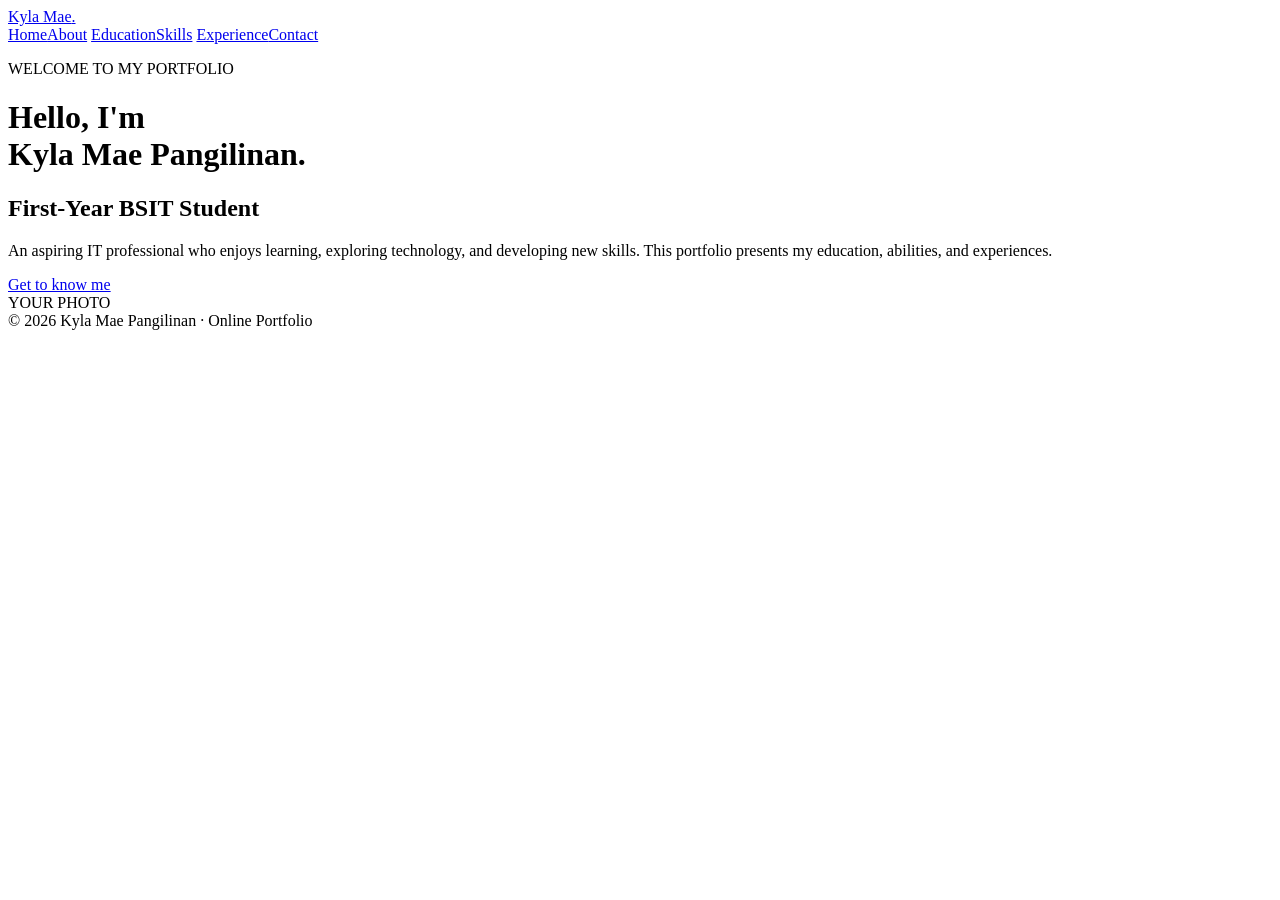
==== index.html @ 2a0bdbfb "Add files via upload" ====
<!DOCTYPE html>
<html lang="en">
<head>
  <meta charset="UTF-8">
  <meta name="viewport" content="width=device-width, initial-scale=1.0">
  <title>Kyla Mae Pangilinan | Home</title>
  <link rel="stylesheet" href="style.css">
</head>
<body>
<header class="site-header">
  <a class="logo" href="index.html">Kyla Mae<span>.</span></a>
  <nav>
    <a class="active" href="index.html">Home</a><a href="about.html">About</a>
    <a href="education.html">Education</a><a href="skills.html">Skills</a>
    <a href="experience.html">Experience</a><a href="contact.html">Contact</a>
  </nav>
</header>
<main class="hero">
  <div class="hero-copy">
    <p class="eyebrow">WELCOME TO MY PORTFOLIO</p>
    <h1>Hello, I'm<br><span>Kyla Mae Pangilinan.</span></h1>
    <h2>First-Year BSIT Student</h2>
    <p class="lead">An aspiring IT professional who enjoys learning, exploring technology, and developing new skills. This portfolio presents my education, abilities, and experiences.</p>
    <a class="button" href="about.html">Get to know me</a>
  </div>
  <div class="portrait-placeholder" aria-label="Photo placeholder">YOUR PHOTO</div>
</main>
<footer>© 2026 Kyla Mae Pangilinan · Online Portfolio</footer>
</body>
</html>
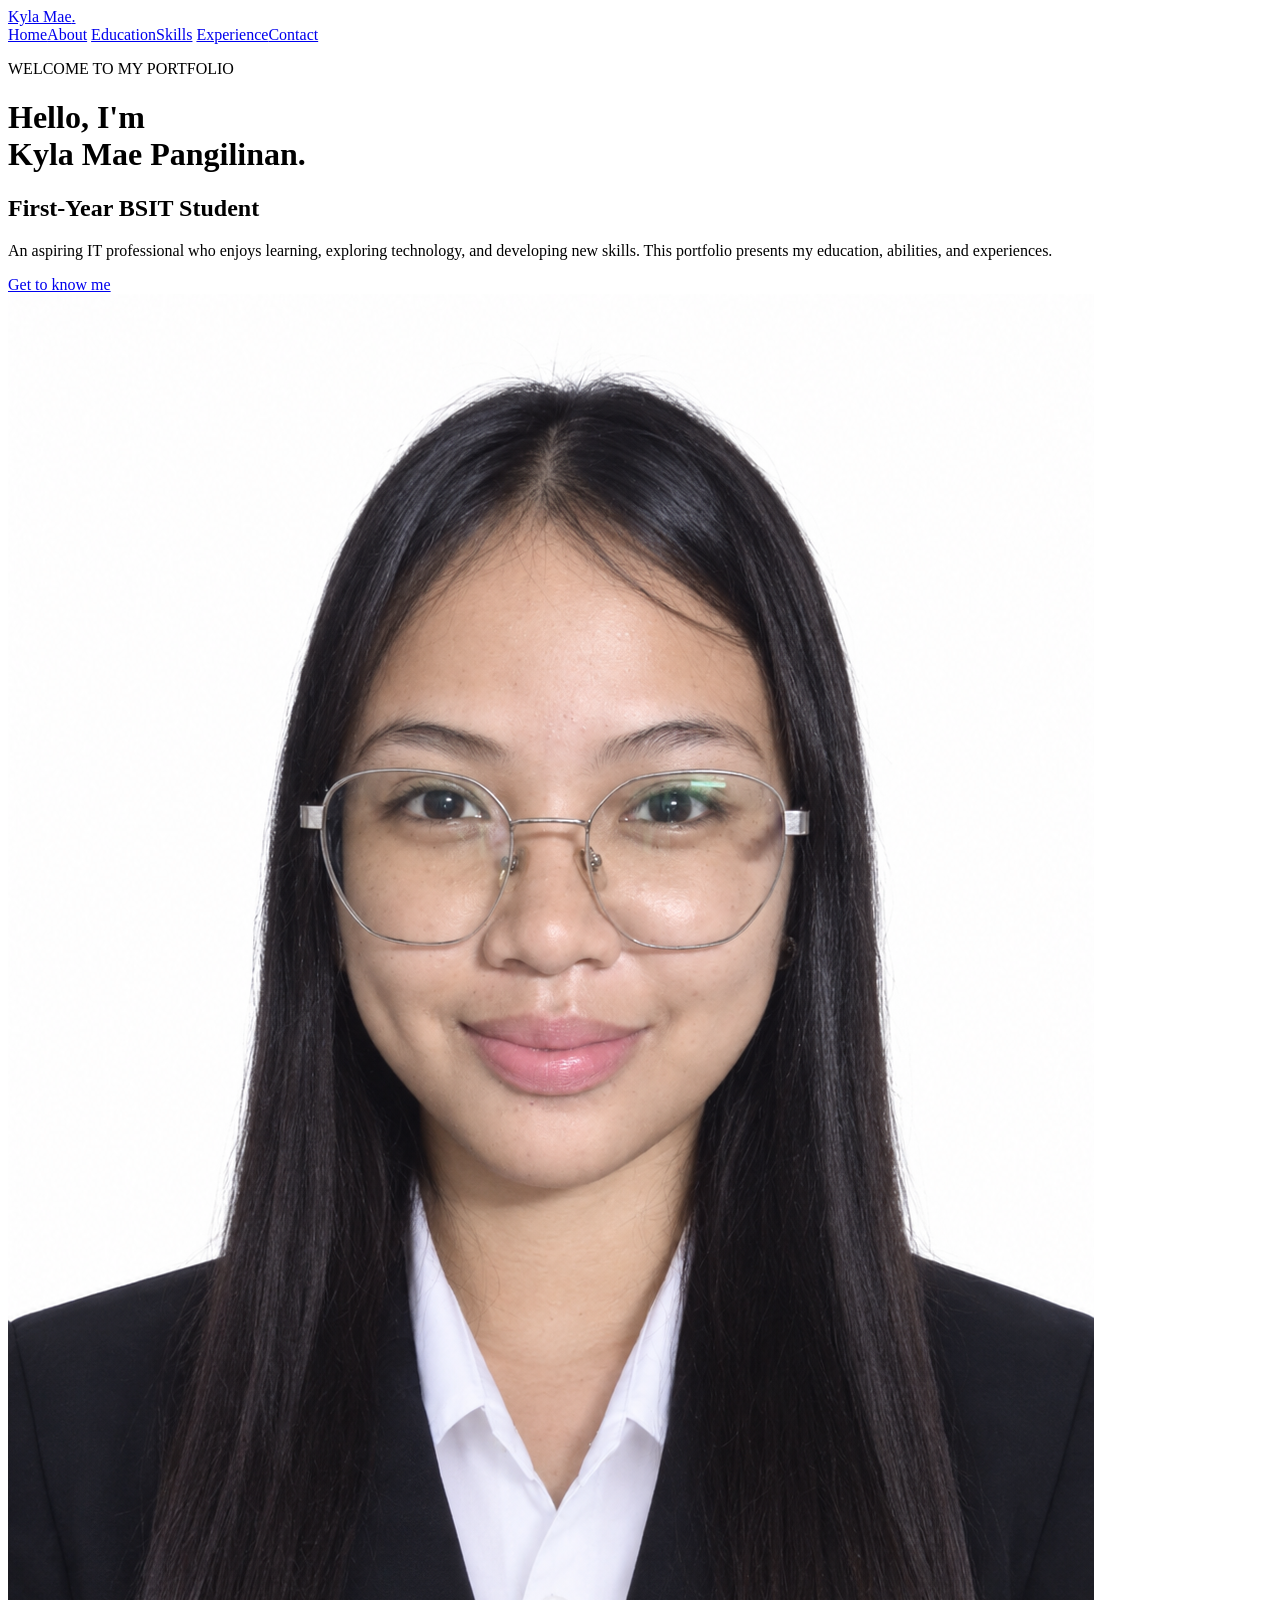
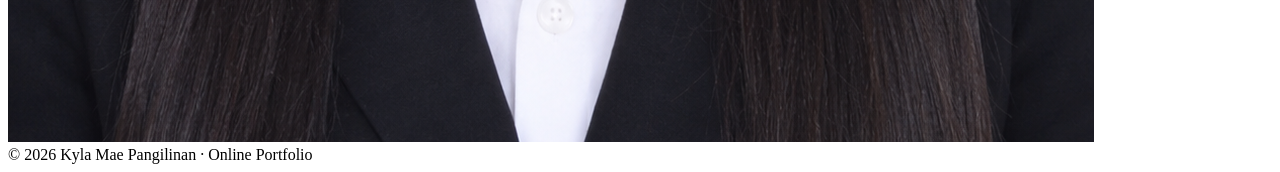
==== commit 6e915a9b: "Update index.html" ====
--- a/index.html
+++ b/index.html
@@ -23,7 +23,10 @@
     <p class="lead">An aspiring IT professional who enjoys learning, exploring technology, and developing new skills. This portfolio presents my education, abilities, and experiences.</p>
     <a class="button" href="about.html">Get to know me</a>
   </div>
-  <div class="portrait-placeholder" aria-label="Photo placeholder">YOUR PHOTO</div>
+          <div class="profile-frame">
+          <img id="profilePhoto" src="photo.png" alt="Kyla Mae Pangilinan">
+        </div>
+
 </main>
 <footer>© 2026 Kyla Mae Pangilinan · Online Portfolio</footer>
 </body>
